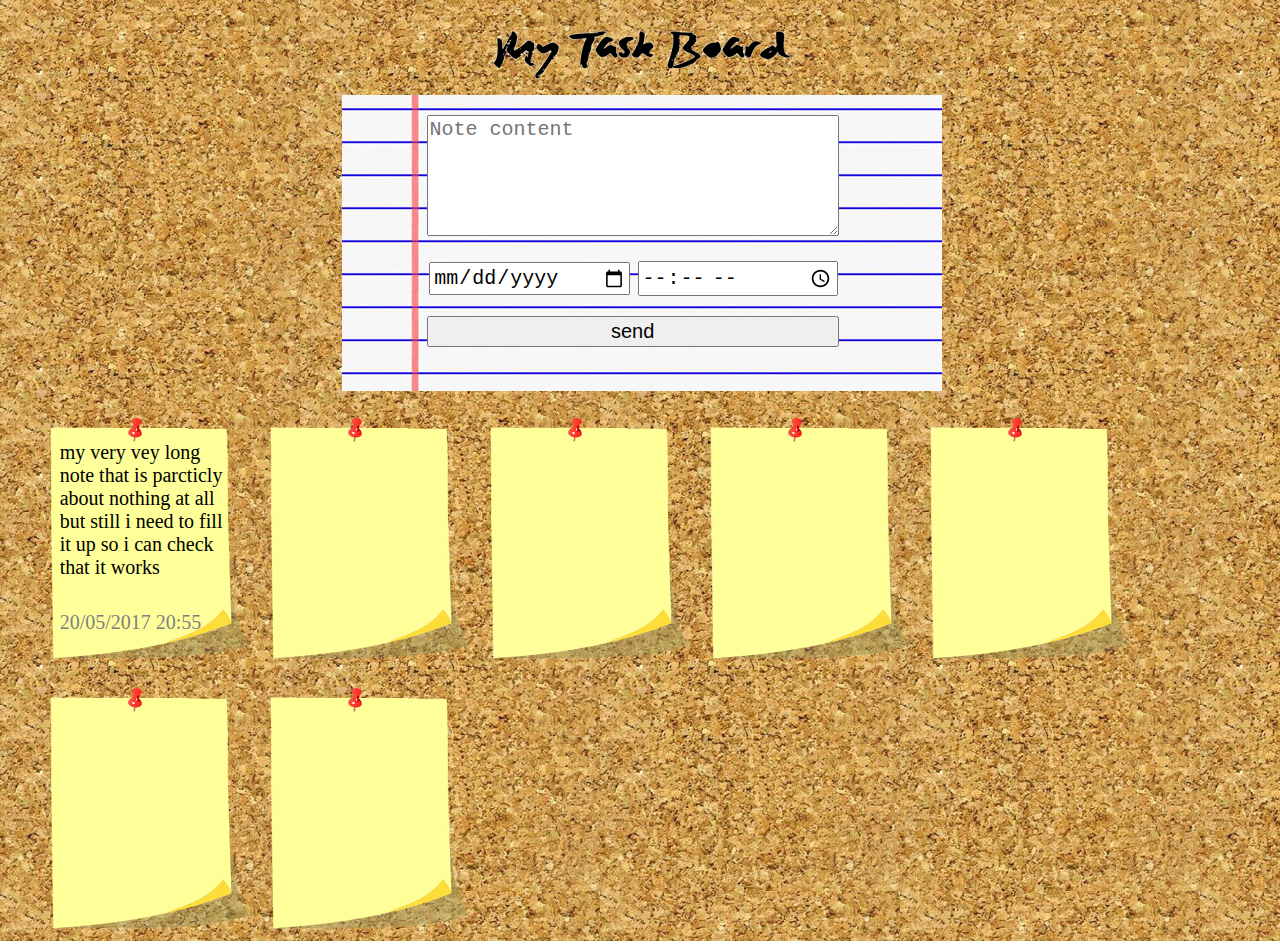
==== index.html @ 0c07e602 "form validation" ====
<!DOCTYPE html>
<html lang="en">
<head>
    <meta charset="utf-8">
    <meta name="viewport" content="width=device-width, initial-scale=1.0">
    <title>Notes</title>
    <link rel="stylesheet" href="styles/main.css">
</head>

<body>
    <header>

    </header>

    <form novalidate id='frmNotes'>

        <textarea rows="5" placeholder="Note content" required></textarea>
        <input type="date" required class='fill-data'>
        <input type="time">
        <button id="btnSendForm">send</button>
        <div class="error-msg"></div>
    </form>

    <main>
        <div class="note">
            <div class="content">
                my very vey long note that is parcticly about nothing at all but still i need to fill it up so i can check that it works
            </div>
            <div class="date-and-time">20/05/2017 20:55</div>
        </div>
        <div class="note"></div>
        <div class="note"></div>
        <div class="note"></div>
        <div class="note"></div>
        <div class="note"></div>
        <div class="note"></div>
    </main>

    <script src="scripts/main.js"></script>
</body>
</html>
---- styles/main.css ----
/* Generated by less 2.5.1 */
* {
  box-sizing: border-box;
  font-size: 20px;
}
body {
  width: 99%;
  background-image: url('../images/tile.jpg');
}
header {
  background-image: url('../images/title.png');
  width: 300px;
  height: 50px;
  margin: 30px auto 15px;
}
form {
  background-image: url('../images/formbg.jpg');
  width: 600px;
  padding: 10px 0 10px 85px;
  margin: auto;
}
form * {
  width: 80%;
  margin: 10px auto;
  padding: 2px;
}
form input {
  width: 39%;
  margin-left: 0.5%;
}
form .required {
    border: 3px solid rgb(255,0,0);
}
form .error-msg {
    color: rgb(255,0,0);
    font-weight: 700;
}
main {
  margin: 10px auto;
  width: 95%;
}
main .note {
  background-image: url('../images/notebg.png');
  height: 250px;
  width: 200px;
  padding: 30px 15px 0 10px;
  float: left;
  margin: 10px;
}
main .note .content {
  height: 170px;
  overflow-x: auto;
}
main .note .date-and-time {
  color: grey;
}
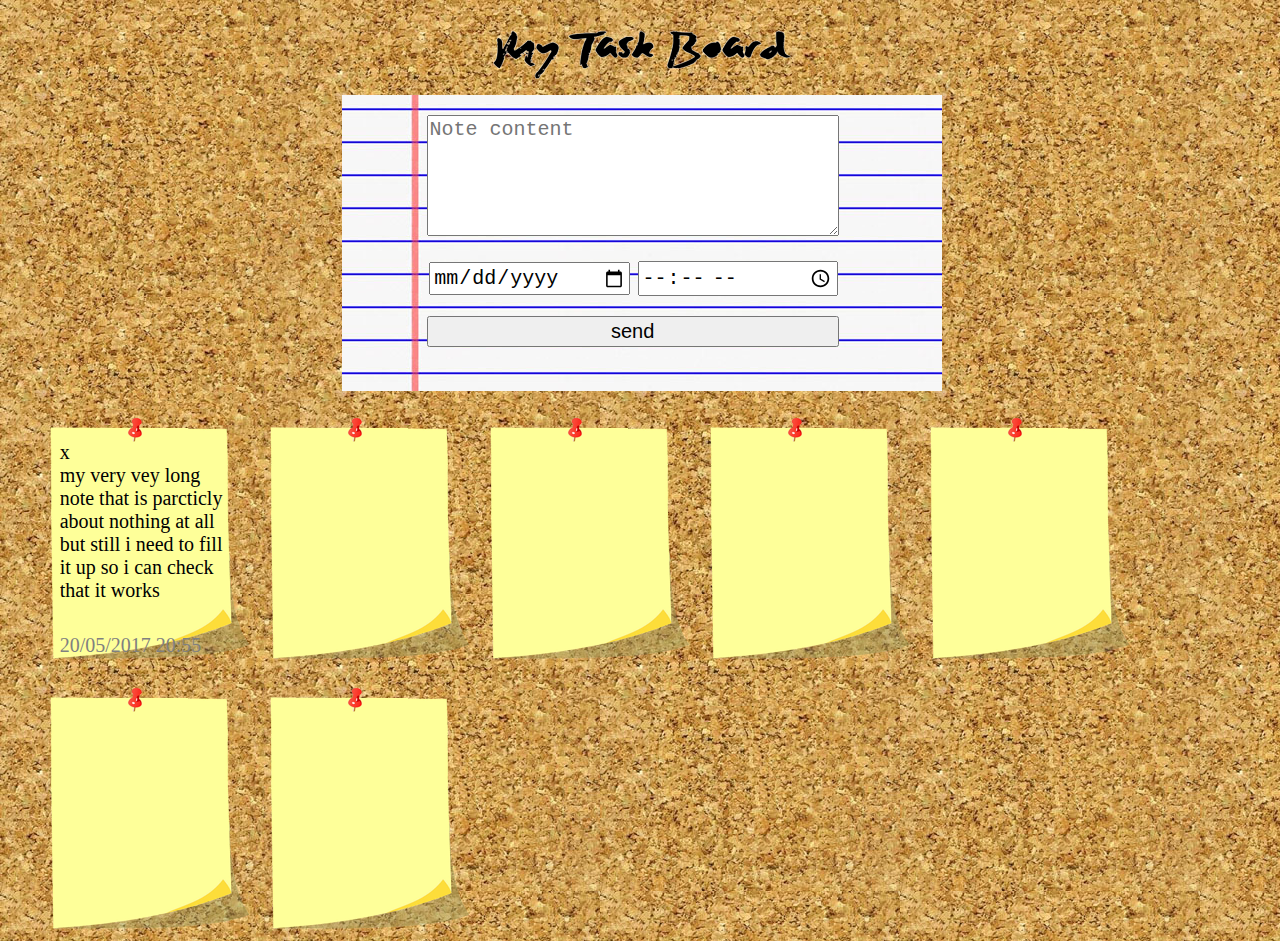
==== commit f0701079: "some css fixing" ====
--- a/index.html
+++ b/index.html
@@ -15,7 +15,7 @@
     <form novalidate id='frmNotes'>
 
         <textarea rows="5" placeholder="Note content" required></textarea>
-        <input type="date" required class='fill-data'>
+        <input type="date" required>
         <input type="time">
         <button id="btnSendForm">send</button>
         <div class="error-msg"></div>
@@ -23,6 +23,7 @@
 
     <main>
         <div class="note">
+            <div class="delete">x</div>
             <div class="content">
                 my very vey long note that is parcticly about nothing at all but still i need to fill it up so i can check that it works
             </div>
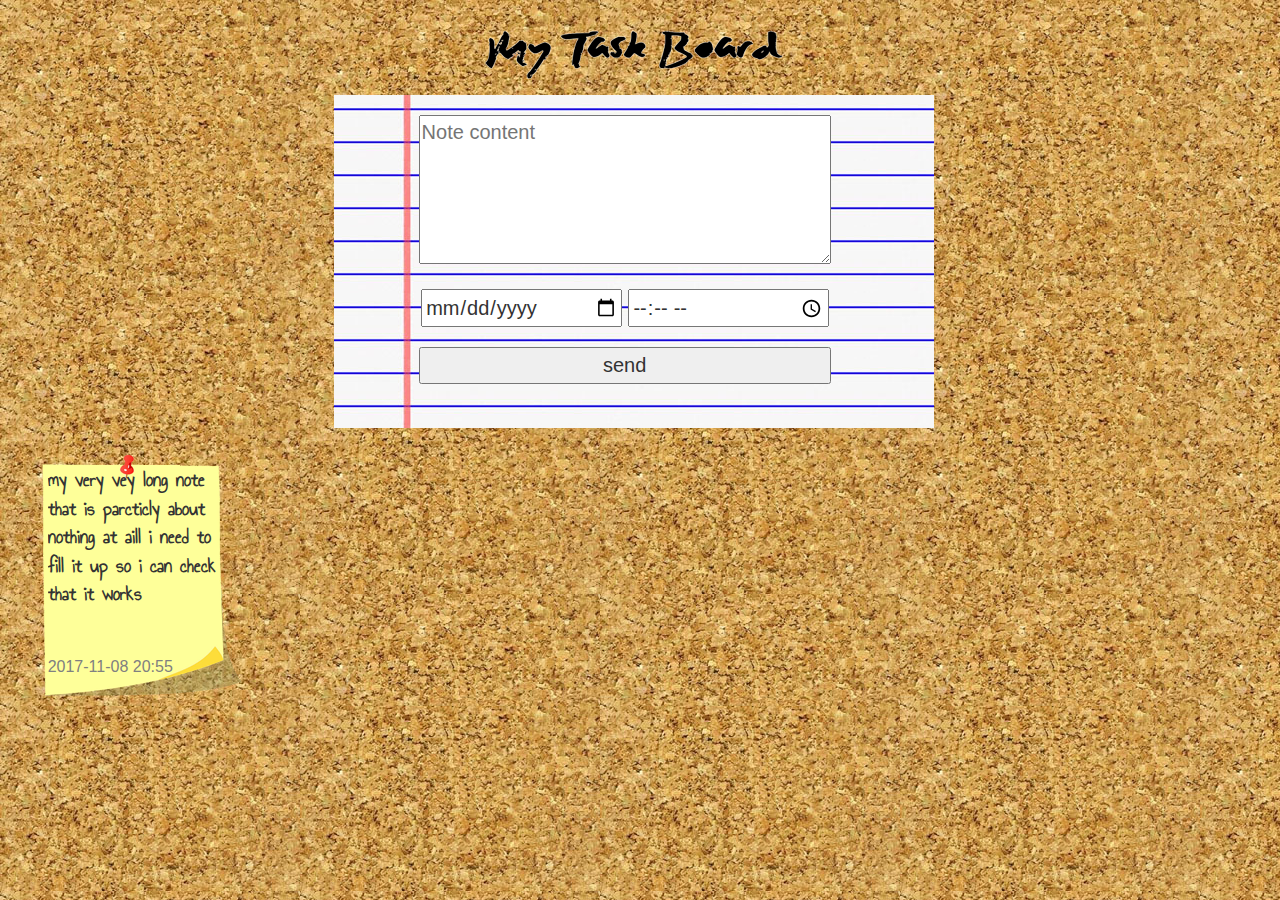
==== commit c7e168e5: "CRUD works on ui" ====
--- a/index.html
+++ b/index.html
@@ -4,6 +4,8 @@
     <meta charset="utf-8">
     <meta name="viewport" content="width=device-width, initial-scale=1.0">
     <title>Notes</title>
+    <link href='https://fonts.googleapis.com/css?family=Annie Use Your Telescope' rel='stylesheet'>
+    <link rel="stylesheet" href="https://maxcdn.bootstrapcdn.com/bootstrap/3.3.7/css/bootstrap.min.css" integrity="sha384-BVYiiSIFeK1dGmJRAkycuHAHRg32OmUcww7on3RYdg4Va+PmSTsz/K68vbdEjh4u" crossorigin="anonymous">
     <link rel="stylesheet" href="styles/main.css">
 </head>
 
@@ -14,29 +16,28 @@
 
     <form novalidate id='frmNotes'>
 
-        <textarea rows="5" placeholder="Note content" required></textarea>
-        <input type="date" required>
-        <input type="time">
+        <textarea id='contentInput' rows="5" placeholder="Note content" required></textarea>
+        <input id='dateInput' type="date" required>
+        <input id='timeInput' type="time">
         <button id="btnSendForm">send</button>
         <div class="error-msg"></div>
     </form>
 
-    <main>
-        <div class="note">
-            <div class="delete">x</div>
-            <div class="content">
-                my very vey long note that is parcticly about nothing at all but still i need to fill it up so i can check that it works
+    <main id='container'>
+        <div>
+            <div class="note">
+                <i class="glyphicon glyphicon-trash delete" title="Click to delete task"></i>
+                <i class="glyphicon glyphicon-edit edit" title="Click to edit task"></i>
+                <div class="content">
+                    my very vey long note that is parcticly about nothing at aill i need to fill it up so i can check that it works
+                </div>
+                <div class="date-and-time">2017-11-08 20:55</div>
             </div>
-            <div class="date-and-time">20/05/2017 20:55</div>
         </div>
-        <div class="note"></div>
-        <div class="note"></div>
-        <div class="note"></div>
-        <div class="note"></div>
-        <div class="note"></div>
-        <div class="note"></div>
     </main>
 
+    <script src="scripts/get-data.js"></script>
+    <script src="scripts/tasks-module.js"></script>
     <script src="scripts/main.js"></script>
 </body>
 </html>
--- a/styles/main.css
+++ b/styles/main.css
@@ -1,7 +1,6 @@
 /* Generated by less 2.5.1 */
 * {
   box-sizing: border-box;
-  font-size: 20px;
 }
 body {
   width: 99%;
@@ -23,17 +22,18 @@
   width: 80%;
   margin: 10px auto;
   padding: 2px;
+  font-size: 20px;
 }
 form input {
   width: 39%;
   margin-left: 0.5%;
 }
 form .required {
-    border: 3px solid rgb(255,0,0);
+  border: 3px solid #ff0000;
 }
 form .error-msg {
-    color: rgb(255,0,0);
-    font-weight: 700;
+  color: #ff0000;
+  font-weight: 700;
 }
 main {
   margin: 10px auto;
@@ -43,14 +43,63 @@
   background-image: url('../images/notebg.png');
   height: 250px;
   width: 200px;
-  padding: 30px 15px 0 10px;
+  padding: 18px 24px 0 6px;
   float: left;
   margin: 10px;
+  position: relative;
+  /* for fade out effect */
+  opacity: 1;
+  -webkit-transition: all 1000ms linear;
+  transition: all 1000ms linear;
 }
 main .note .content {
-  height: 170px;
+  height: 190px;
+  width: 170px;
   overflow-x: auto;
+  font-family: 'Annie Use Your Telescope';
+  font-size: 20px;
+  font-weight: 600;
 }
 main .note .date-and-time {
   color: grey;
-}+  font-size: 16px;
+}
+main .note[data-mode='reading']:hover .delete,
+main .note[data-mode='reading']:hover .edit {
+  visibility: visible;
+}
+main .note[data-mode='reading'] .content {
+  background-color: transparent;
+  border-style: none;
+  pointer-events: none;
+}
+main .note[data-mode='writing']:hover .save {
+  visibility: visible;
+}
+main .note .delete,
+main .note .edit,
+main .note .save {
+  visibility: hidden;
+  position: absolute;
+  top: 20px;
+  text-shadow: 2px 2px #666666;
+  cursor: pointer;
+}
+main .note .delete:active,
+main .note .edit:active,
+main .note .save:active {
+  font-size: 90%;
+}
+main .note .delete {
+  right: 25px;
+  color: #ff0000;
+}
+main .note .edit {
+  right: 55px;
+  color: #00a6ff;
+}
+main .note .save {
+  right: 25px;
+  color: #00ff00;
+  font-size: 120%;
+}
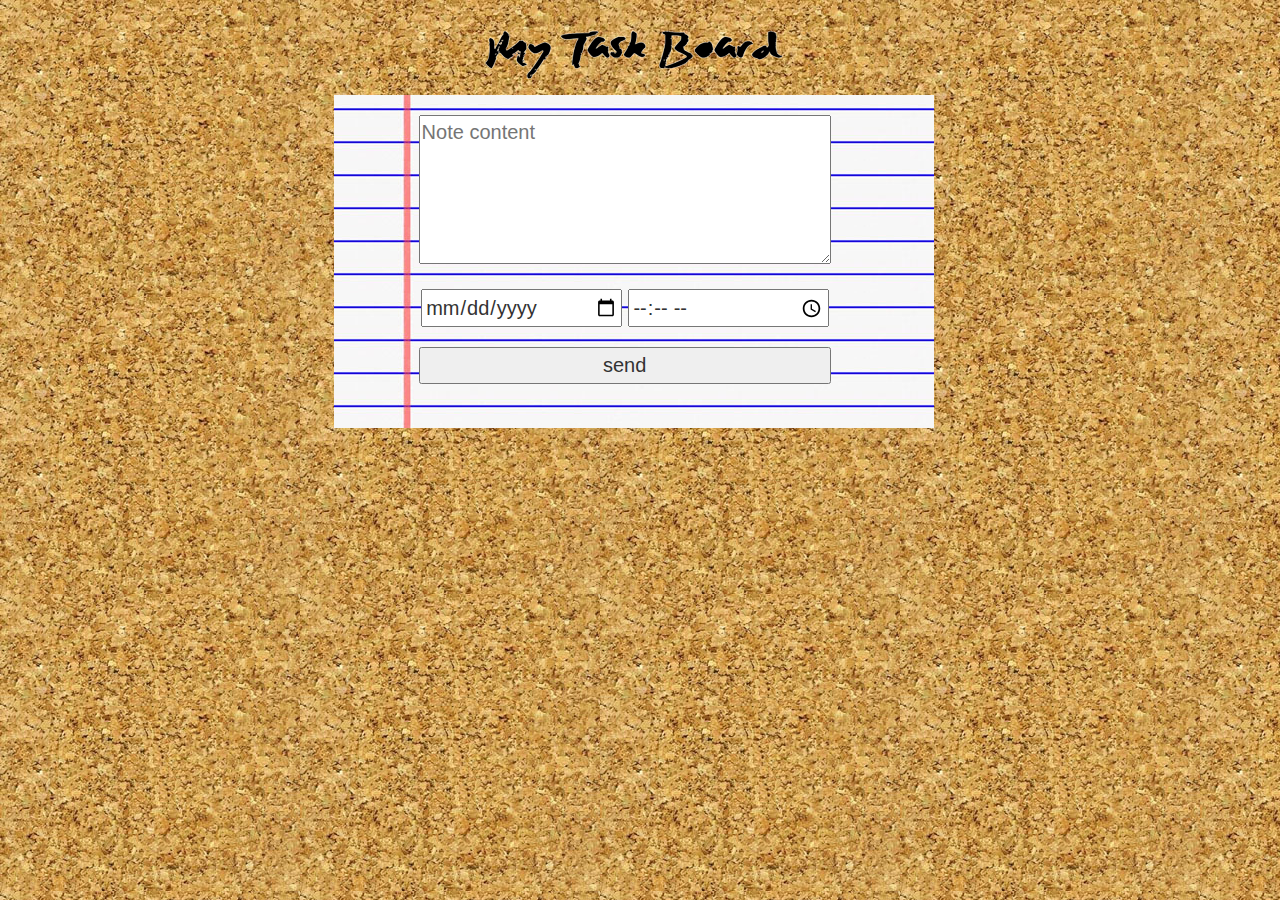
==== commit 7a69f9b9: "Added local storage" ====
--- a/index.html
+++ b/index.html
@@ -24,7 +24,7 @@
     </form>
 
     <main id='container'>
-        <div>
+        <!--
             <div class="note">
                 <i class="glyphicon glyphicon-trash delete" title="Click to delete task"></i>
                 <i class="glyphicon glyphicon-edit edit" title="Click to edit task"></i>
@@ -33,7 +33,7 @@
                 </div>
                 <div class="date-and-time">2017-11-08 20:55</div>
             </div>
-        </div>
+        -->
     </main>
 
     <script src="scripts/get-data.js"></script>
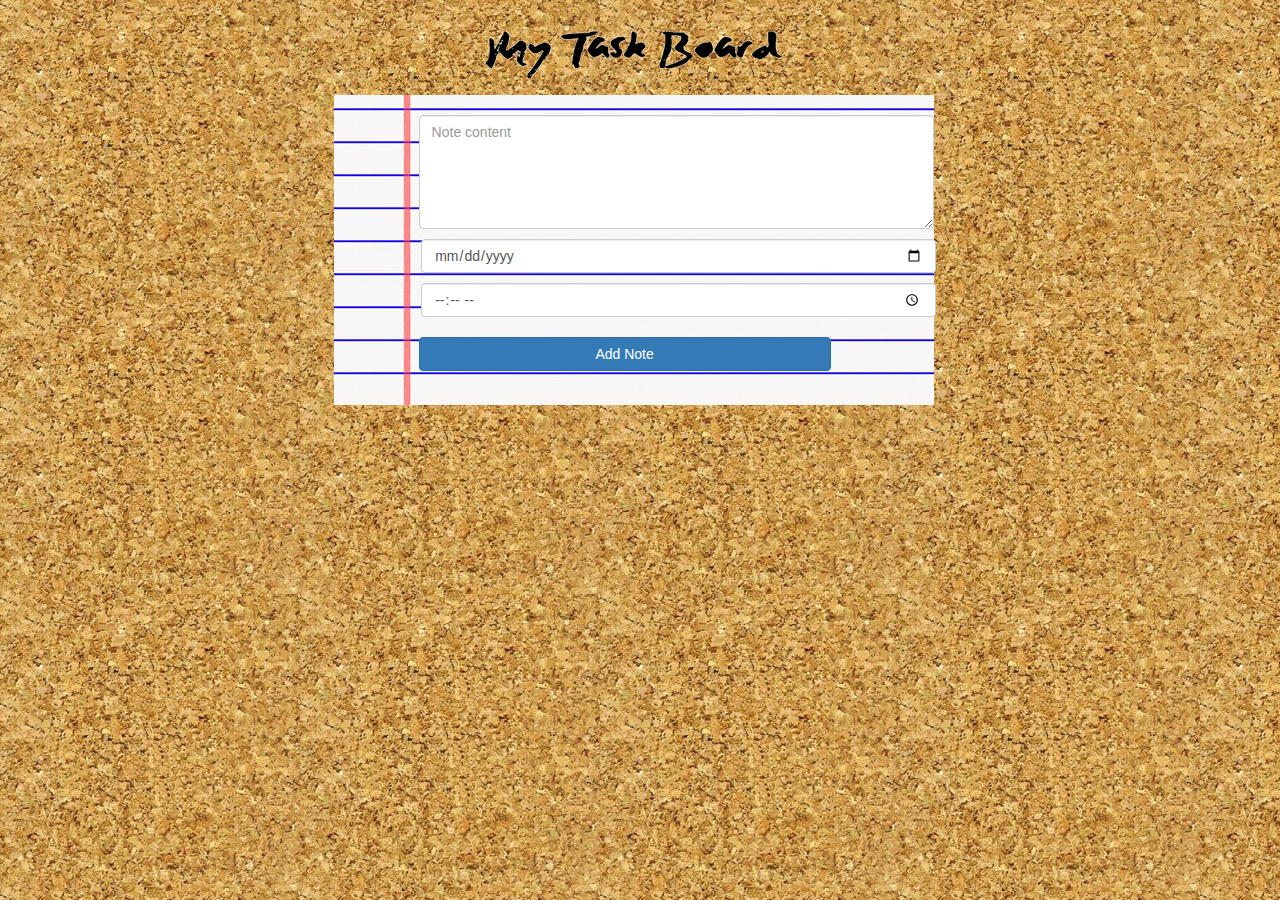
==== commit d020bdd9: "Added some bootstrap styling" ====
--- a/index.html
+++ b/index.html
@@ -3,10 +3,11 @@
 <head>
     <meta charset="utf-8">
     <meta name="viewport" content="width=device-width, initial-scale=1.0">
-    <title>Notes</title>
+    <title>My Task Board</title>
     <link href='https://fonts.googleapis.com/css?family=Annie Use Your Telescope' rel='stylesheet'>
     <link rel="stylesheet" href="https://maxcdn.bootstrapcdn.com/bootstrap/3.3.7/css/bootstrap.min.css" integrity="sha384-BVYiiSIFeK1dGmJRAkycuHAHRg32OmUcww7on3RYdg4Va+PmSTsz/K68vbdEjh4u" crossorigin="anonymous">
     <link rel="stylesheet" href="styles/main.css">
+    <link rel="icon" href="images/icon.ico">
 </head>
 
 <body>
@@ -15,24 +16,16 @@
     </header>
 
     <form novalidate id='frmNotes'>
-
-        <textarea id='contentInput' rows="5" placeholder="Note content" required></textarea>
-        <input id='dateInput' type="date" required>
-        <input id='timeInput' type="time">
-        <button id="btnSendForm">send</button>
+        <textarea class="form-control" id='contentInput' rows="5" placeholder="Note content" required></textarea>
+        <input id='dateInput' type="date" class="form-control" required>
+        <input id='timeInput' type="time"  class="form-control">
+        <button id="btnSendForm" class="btn btn-primary">Add Note</button>
         <div class="error-msg"></div>
     </form>
 
     <main id='container'>
-        <!--
-            <div class="note">
-                <i class="glyphicon glyphicon-trash delete" title="Click to delete task"></i>
-                <i class="glyphicon glyphicon-edit edit" title="Click to edit task"></i>
-                <div class="content">
-                    my very vey long note that is parcticly about nothing at aill i need to fill it up so i can check that it works
-                </div>
-                <div class="date-and-time">2017-11-08 20:55</div>
-            </div>
+        <!--  
+            Here we will have all the notes. (using JS)
         -->
     </main>
 
--- a/styles/main.css
+++ b/styles/main.css
@@ -71,7 +71,6 @@
 main .note[data-mode='reading'] .content {
   background-color: transparent;
   border-style: none;
-  pointer-events: none;
 }
 main .note[data-mode='writing']:hover .save {
   visibility: visible;
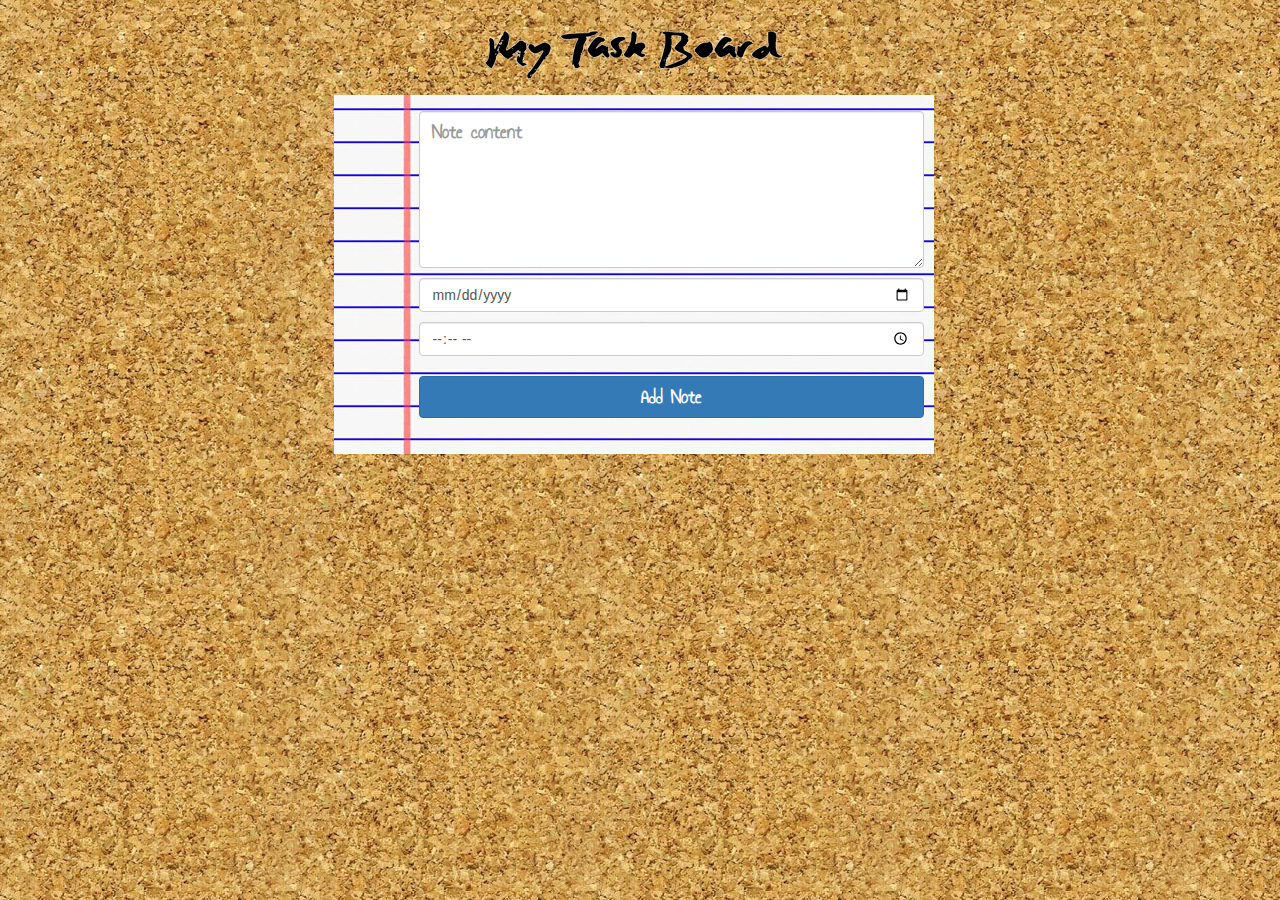
==== commit c32bc18e: "Last updates" ====
--- a/index.html
+++ b/index.html
@@ -1,5 +1,6 @@
 <!DOCTYPE html>
 <html lang="en">
+
 <head>
     <meta charset="utf-8">
     <meta name="viewport" content="width=device-width, initial-scale=1.0">
@@ -10,27 +11,30 @@
     <link rel="icon" href="images/icon.ico">
 </head>
 
-<body>
-    <header>
+    <body>
+        <header>
 
-    </header>
+        </header>
 
-    <form novalidate id='frmNotes'>
-        <textarea class="form-control" id='contentInput' rows="5" placeholder="Note content" required></textarea>
-        <input id='dateInput' type="date" class="form-control" required>
-        <input id='timeInput' type="time"  class="form-control">
-        <button id="btnSendForm" class="btn btn-primary">Add Note</button>
-        <div class="error-msg"></div>
-    </form>
+        <form novalidate id='frmNotes'>
+            <textarea class="form-control special-font" id='contentInput' rows="5" placeholder="Note content" required></textarea>
+            <input id='dateInput' type="date" class="form-control" required>
+            <input id='timeInput' type="time" class="form-control">
+            <button id="btnSendForm" class="btn btn-primary  special-font">Add Note</button>
+            <div class="error-msg special-font"></div>
+        </form>
 
-    <main id='container'>
-        <!--  
-            Here we will have all the notes. (using JS)
-        -->
-    </main>
+        <main id='container'>
+            <!--  
+                Here we will have all the notes. (using JS)
+            -->
+        </main>
 
-    <script src="scripts/get-data.js"></script>
-    <script src="scripts/tasks-module.js"></script>
-    <script src="scripts/main.js"></script>
-</body>
+
+        <script src="scripts/get-data.js"></script>
+        <script src="scripts/tasks-module.js"></script>
+        <script src="scripts/event-handlers.js"></script>
+        <script src="scripts/main.js"></script>
+    </body>
+
 </html>
--- a/styles/main.css
+++ b/styles/main.css
@@ -1,45 +1,9 @@
 /* Generated by less 2.5.1 */
-* {
-  box-sizing: border-box;
-}
-body {
-  width: 99%;
-  background-image: url('../images/tile.jpg');
-}
-header {
-  background-image: url('../images/title.png');
-  width: 300px;
-  height: 50px;
-  margin: 30px auto 15px;
-}
-form {
-  background-image: url('../images/formbg.jpg');
-  width: 600px;
-  padding: 10px 0 10px 85px;
-  margin: auto;
-}
-form * {
-  width: 80%;
-  margin: 10px auto;
-  padding: 2px;
-  font-size: 20px;
-}
-form input {
-  width: 39%;
-  margin-left: 0.5%;
-}
-form .required {
-  border: 3px solid #ff0000;
-}
-form .error-msg {
-  color: #ff0000;
-  font-weight: 700;
-}
-main {
+#container {
   margin: 10px auto;
   width: 95%;
 }
-main .note {
+#container .note {
   background-image: url('../images/notebg.png');
   height: 250px;
   width: 200px;
@@ -52,53 +16,89 @@
   -webkit-transition: all 1000ms linear;
   transition: all 1000ms linear;
 }
-main .note .content {
+#container .note .content {
   height: 190px;
   width: 170px;
   overflow-x: auto;
-  font-family: 'Annie Use Your Telescope';
-  font-size: 20px;
-  font-weight: 600;
 }
-main .note .date-and-time {
+#container .note .date-and-time {
   color: grey;
   font-size: 16px;
 }
-main .note[data-mode='reading']:hover .delete,
-main .note[data-mode='reading']:hover .edit {
+#container .note[data-mode='reading']:hover .delete,
+#container .note[data-mode='reading']:hover .edit {
   visibility: visible;
 }
-main .note[data-mode='reading'] .content {
+#container .note[data-mode='reading'] .content {
   background-color: transparent;
   border-style: none;
 }
-main .note[data-mode='writing']:hover .save {
+#container .note[data-mode='writing']:hover .save {
   visibility: visible;
 }
-main .note .delete,
-main .note .edit,
-main .note .save {
+#container .note .delete,
+#container .note .edit,
+#container .note .save {
   visibility: hidden;
   position: absolute;
   top: 20px;
   text-shadow: 2px 2px #666666;
   cursor: pointer;
 }
-main .note .delete:active,
-main .note .edit:active,
-main .note .save:active {
+#container .note .delete:active,
+#container .note .edit:active,
+#container .note .save:active {
   font-size: 90%;
 }
-main .note .delete {
+#container .note .delete {
   right: 25px;
   color: #ff0000;
 }
-main .note .edit {
+#container .note .edit {
   right: 55px;
   color: #00a6ff;
 }
-main .note .save {
+#container .note .save {
   right: 25px;
   color: #00ff00;
   font-size: 120%;
 }
+* {
+  box-sizing: border-box;
+}
+body {
+  width: 99%;
+  background-image: url('../images/tile.jpg');
+}
+header {
+  background-image: url('../images/title.png');
+  width: 300px;
+  max-width: 100%;
+  height: 50px;
+  margin: 30px auto 15px;
+}
+.special-font {
+  font-family: 'Annie Use Your Telescope', sans-serif;
+  font-size: 20px;
+  font-weight: 600;
+}
+form {
+  background-image: url('../images/formbg.jpg');
+  width: 600px;
+  max-width: 100%;
+  padding: 6px 10px 6px 85px;
+  margin: auto;
+}
+form * {
+  width: 100%;
+  margin: 10px auto;
+}
+form .required {
+  border: 3px solid #ff0000;
+}
+form .error-msg {
+  color: #ff0000;
+  padding: 5px;
+  font-size: 28px;
+  font-weight: 700;
+}
